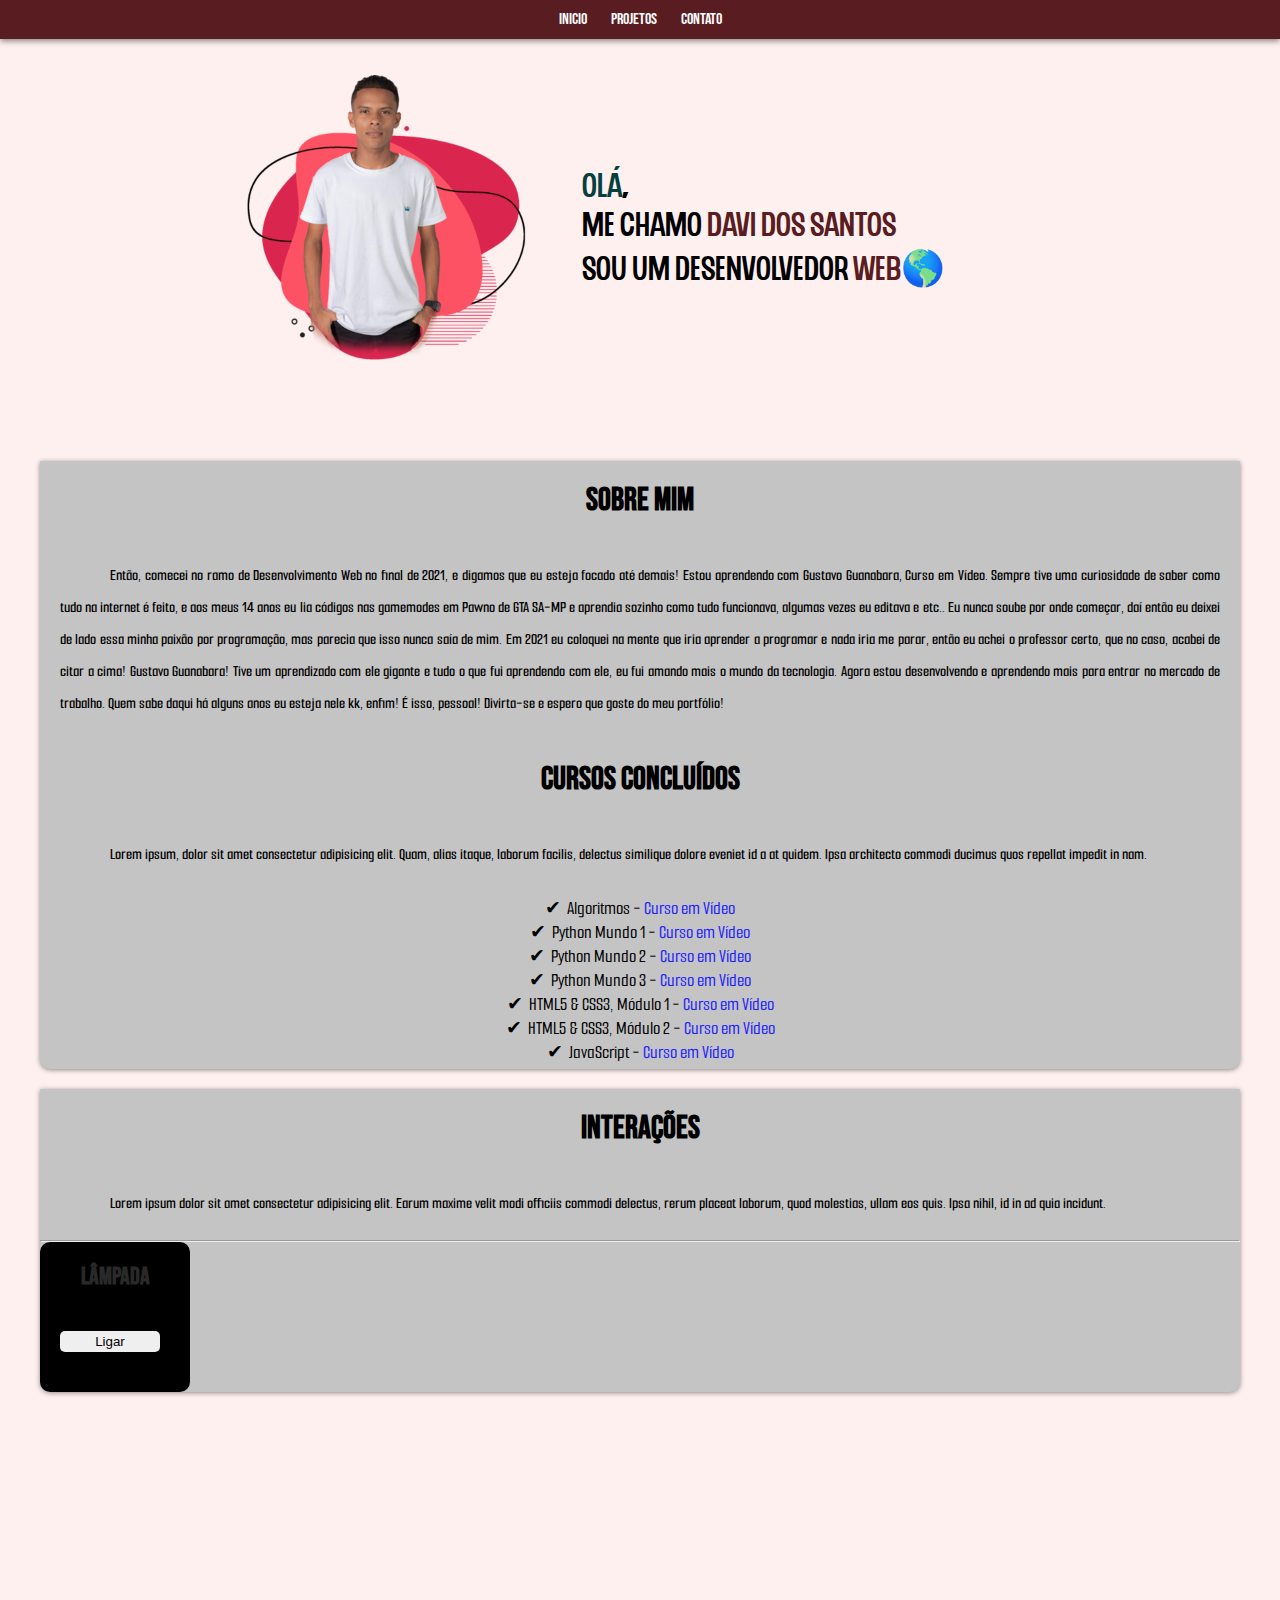
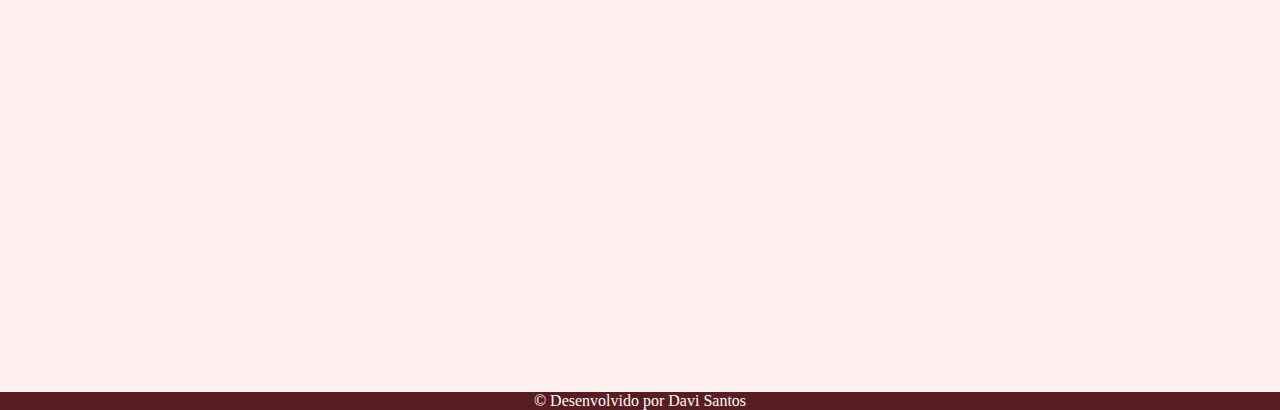
==== index.html @ aa757c0f "Initial commit" ====
<!DOCTYPE html>
<html lang="pt-br">
<head>
    <meta charset="UTF-8">
    <meta http-equiv="X-UA-Compatible" content="IE=edge">
    <meta name="viewport" content="width=device-width, initial-scale=1.0">
    <title>Inicio</title>
    <link rel="stylesheet" href="css/style.css">
</head>
<body>
    <header>
        <nav>
            <a href="#">Inicio</a>
            <a href="#">Projetos</a>
            <a href="#">Contato</a>
        </nav>
    </header>
    <main>
        <section>
            <img src="imgs/foto-280.png" alt="Minha Foto" id="imagem">
            <h1 class="titulo">
                <span>Olá</span>, <br>Me chamo <span class="meunome">Davi dos Santos</span><br>Sou um Desenvolvedor <span class="nomeweb">Web</span>&#x1F30E
            </h1>
        </section>
        <article>
            <h2>Sobre Mim</h2>
            <p>Então, comecei no ramo de Desenvolvimento Web no final de 2021, e digamos que eu esteja focado até demais!
                Estou aprendendo com Gustavo Guanabara, Curso em Vídeo. Sempre tive uma curiosidade de saber como tudo na internet é feito, e aos meus 14 anos eu lia códigos nas gamemodes em Pawno de GTA SA-MP e aprendia sozinho como tudo funcionava, algumas vezes eu editava e etc.. Eu nunca soube por onde começar, daí então eu deixei de lado essa minha paixão por programação, mas parecia que isso nunca saía de mim. Em 2021 eu coloquei na mente que iria aprender a programar e nada iria me parar, então eu achei o professor certo, que no caso, acabei de citar a cima! Gustavo Guanabara! Tive um aprendizado com ele gigante e tudo o que fui aprendendo com ele, eu fui amando mais o mundo da tecnologia. Agora estou desenvolvendo e aprendendo mais para entrar no mercado de trabalho. Quem sabe daqui há alguns anos eu esteja nele kk, enfim! É isso, pessoal! Divirta-se e espero que goste do meu portfólio! 
            </p>
            <aside>
                <h2>Cursos Concluídos</h2>
                <p>Lorem ipsum, dolor sit amet consectetur adipisicing elit. Quam, alias itaque, laborum facilis, delectus similique dolore eveniet id a at quidem. Ipsa architecto commodi ducimus quos repellat impedit in nam.</p>
                <ul>
                    <li>Algoritmos - <a href="https://www.cursoemvideo.com/" target="_blank" rel="external" class="linkcurso">Curso em Vídeo</a></li>
                    <li>Python Mundo 1 - <a href="https://www.cursoemvideo.com/" target="_blank" rel="external" class="linkcurso">Curso em Vídeo</a></li>
                    <li>Python Mundo 2 - <a href="https://www.cursoemvideo.com/" target="_blank" rel="external" class="linkcurso">Curso em Vídeo</a></li>
                    <li>Python Mundo 3 - <a href="https://www.cursoemvideo.com/" target="_blank" rel="external" class="linkcurso">Curso em Vídeo</a></li>
                    <li>HTML5 & CSS3, Módulo 1 - <a href="https://www.cursoemvideo.com/" target="_blank" rel="external" class="linkcurso">Curso em Vídeo</a></li>
                    <li>HTML5 & CSS3, Módulo 2 - <a href="https://www.cursoemvideo.com/" target="_blank" rel="external" class="linkcurso">Curso em Vídeo</a></li>
                    <li>JavaScript - <a href="https://www.cursoemvideo.com/" target="_blank" rel="external" class="linkcurso">Curso em Vídeo</a></li>
                </ul>
            </aside>
        </article>
        <article class="interacao">
            <h2>Interações</h2>
            <p>Lorem ipsum dolor sit amet consectetur adipisicing elit. Earum maxime velit modi officiis commodi delectus, rerum placeat laborum, quod molestias, ullam eos quis. Ipsa nihil, id in ad quia incidunt.</p>
            <hr>
            <div class="int1" id="int1">
                <h3>Lâmpada</h3>
                <input type="button" value="Ligar" onclick="onoff()">
            </div>
        </article>
    </main>
    <footer>
        <p>&copy; Desenvolvido por Davi Santos</p>
    </footer>
    <script src="code/script.js"></script>
</body>
</html>
---- css/style.css ----
@charset "UTF-8";

@import url('https://fonts.googleapis.com/css2?family=Bebas+Neue&display=swap');

@font-face {
    font-family: 'Chedros';
    src: url('/fonts/chedros.ttf') format('truetype');
}

@font-face {
    font-family: 'Smooch';
    src: url('/fonts/SmoochSans-VariableFont_wght.ttf') format('truetype');
}

:root {

    --cor0: #044040;
    --cor1: #8C1F28;
    --cor2: #591C21;
    --cor3: #D92525;
    /* Fontes */
    --fonte-padrao: Arial, sans-serif;
    --fonte-dif: 'Smooch', Arial, sans-serif;
    --fonte-destaque: 'Bebas Neue', cursive, Arial, sans-serif;
}

* {
    margin: 0px;
    padding: 0px;
}

body {
    background-color: #fff0f0;
}

header {
    background-color: var(--cor2);
    padding: 10px;
    box-shadow: 0px 2px 6px rgba(0, 0, 0, 0.466);
}

header > nav {
   text-align: center;
}

header > nav > a {
    font-family: Bebas Neue;
    font-weight: normal;
    color: white;
    text-decoration: none;
    margin: 10px;
    transition-duration: 0.8s;
}

header > nav > a:hover {
    color: #ffeaec;
    border-radius: 5px;
    padding: 4px;
}

section {
    min-width: 300px;
    max-width: 800px;
    margin: auto;
    margin-top: 30px;
    margin-bottom: 120px;
}


#imagem {
    float: left;
    border: transparent thin solid;
    padding: 5px;
    max-width: 500px;
}

main h1 {
    font-family: Chedros, Arial, Helvetica, sans-serif;
    font-weight: normal;
    font-size: 2.2em;
    margin-top: 50px;
    padding: 50px;
}

.meunome {
    color: var(--cor2);
}

section > h1 > span {
    color: #044040;
}

.nomeweb {
    color: var(--cor2);
}

.titulo {
    display: inline-block;
}

main > article {
    background-color: #C4C4C4;
    min-width: 300px;
    max-width: 1200px;
    margin: auto;
    border-radius: 0px 0px 10px 10px;
    box-shadow: 0px 1px 5px rgba(0, 0, 0, 0.445);
}

main h2 {
    font-family: var(--fonte-destaque);
    font-size: 2em;
    padding: 20px;
    text-align: center;
}

main h3 {
    font-family: var(--fonte-destaque);
    font-size: 1.5em;
    padding: 20px;
    text-align: center;
}

main p {
    font-family: var(--fonte-dif);
    color: black;
    text-align: justify;
    padding: 20px;
    text-indent: 50px;
    font-size: 1em;
    font-weight: 600;
    line-height: 2em;
}

main ul {
    list-style-type: '\2714\00A0\00A0';
    list-style-position: inside;
    text-align: justify;
    text-align: center;
    padding: 5px;
    columns: 1;
    font-family: var(--fonte-dif);
    font-size: 1.2em;
    font-weight: 500;
}

.linkcurso {
    text-decoration: none;
    color: #2222FF;
}

.linkcurso:hover {
    color: #044040;
}

.interacao {
    margin-top: 20px;
}

.int1 {
    display: inline-block;
    background-color: black;
    width: 150px;
    height: 150px;
    border-radius: 10px;
}

.int1 > h3 {
    color: rgb(41, 41, 41);
}

.int1 > input {
    width: 100px;
    margin: 20px;
    padding: 3px;
    border-style: hidden;
    border-radius: 5px;
    box-shadow: 1px 1px 5px rgba(0, 0, 0, 0.425);
}

footer {
    color: white;
    text-align: center;
    margin-top: 600px;
    background-color: var(--cor2);
}
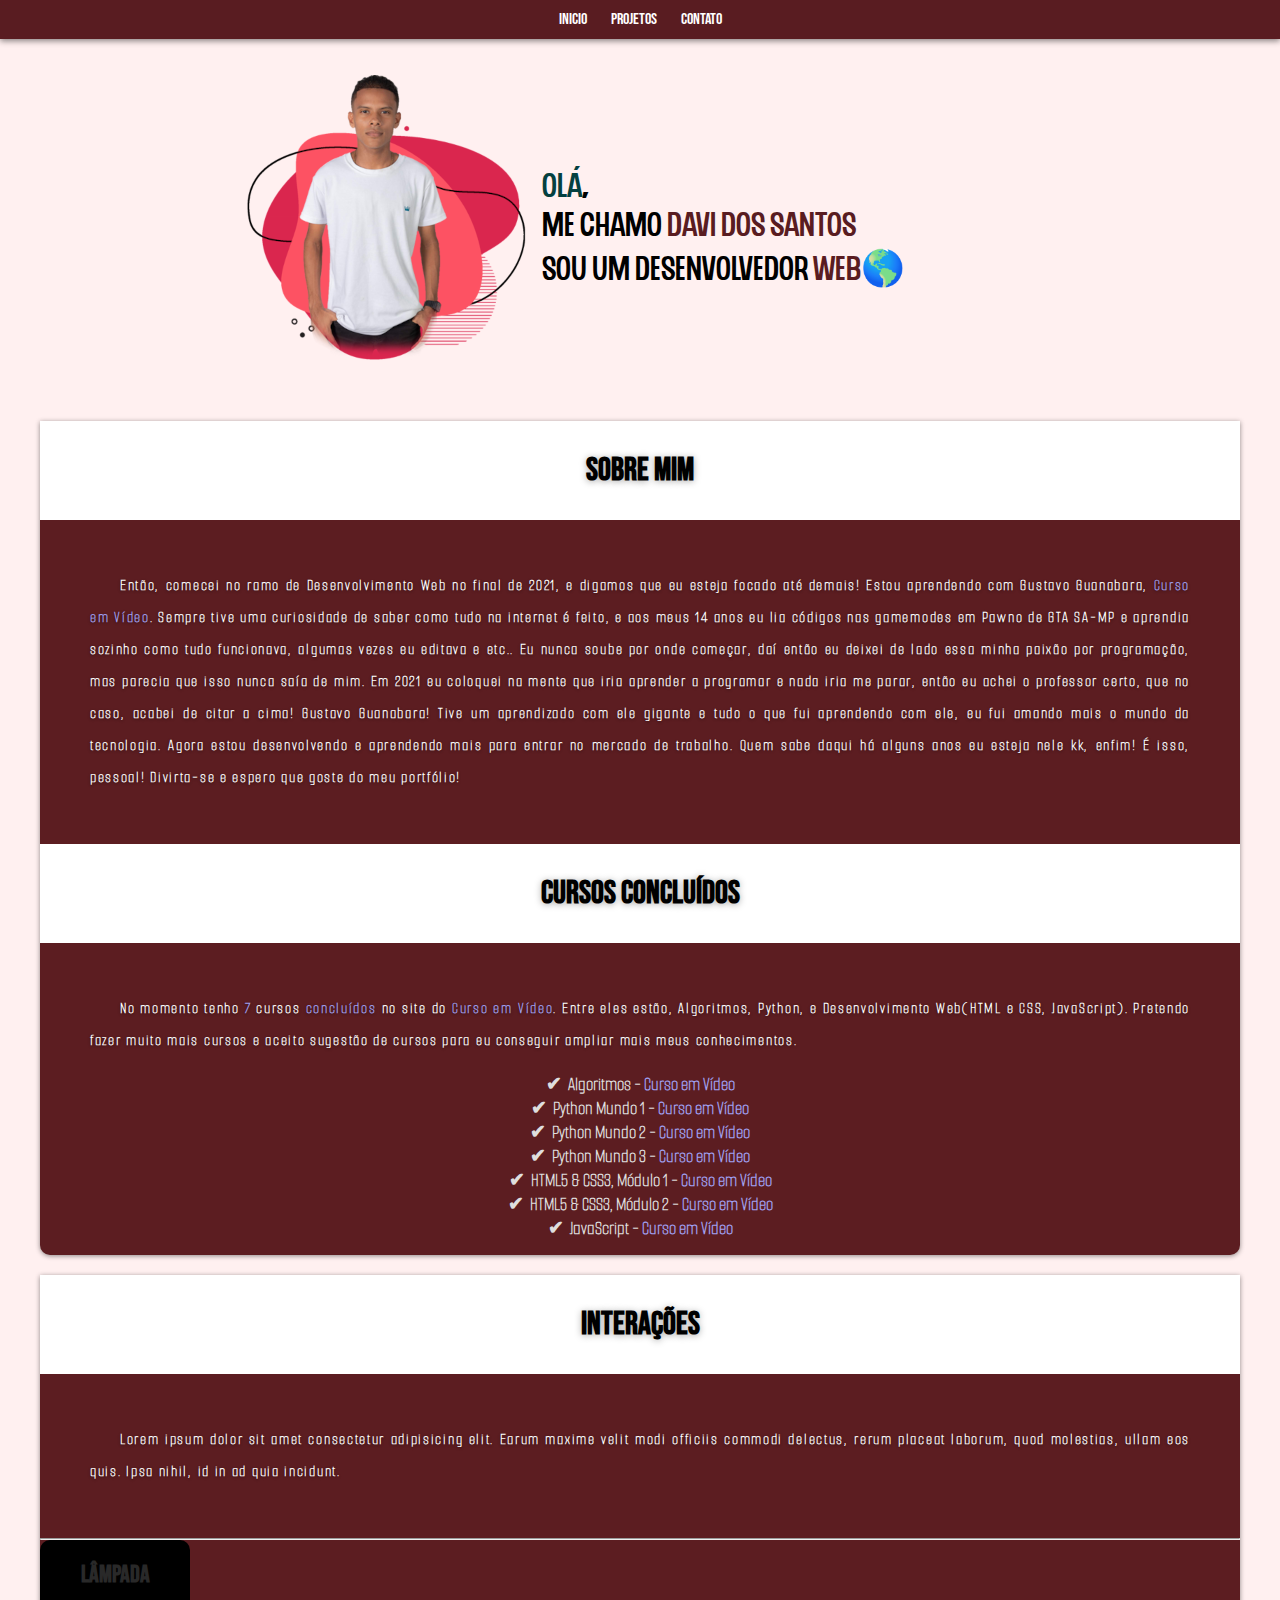
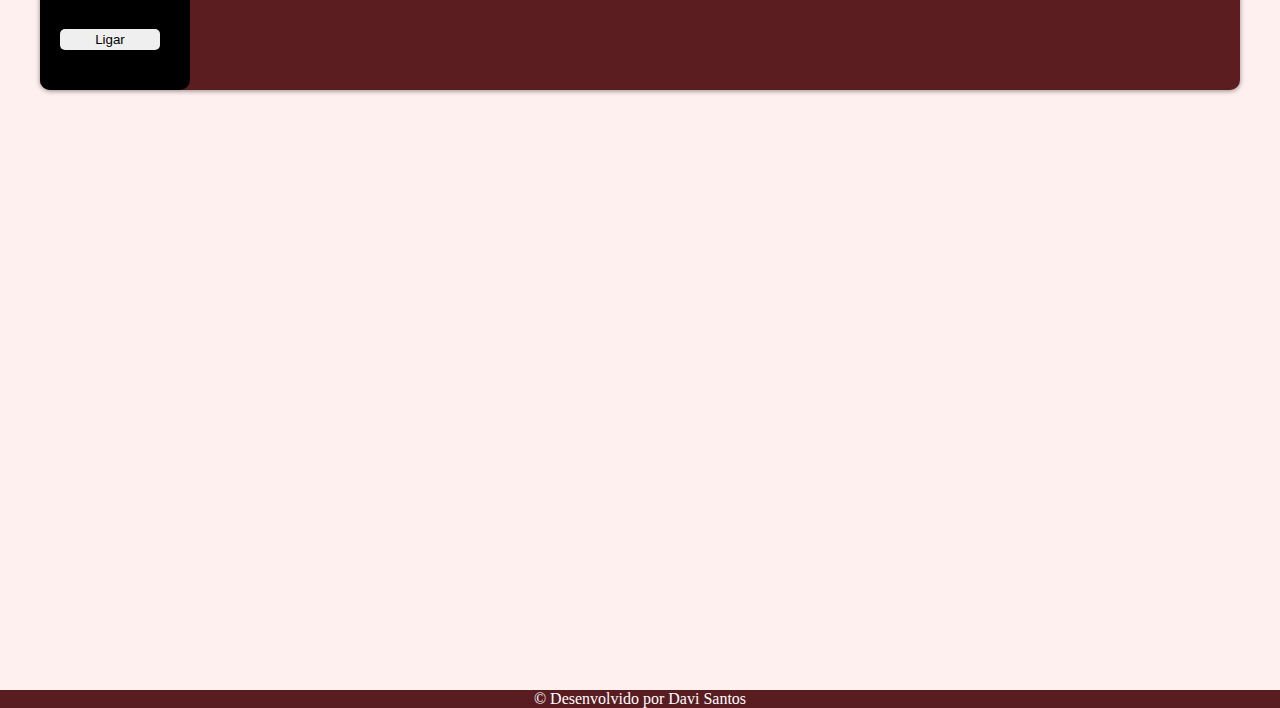
==== commit 4fcf6eb8: "correção 0.3" ====
--- a/index.html
+++ b/index.html
@@ -24,12 +24,12 @@
         </section>
         <article>
             <h2>Sobre Mim</h2>
-            <p>Então, comecei no ramo de Desenvolvimento Web no final de 2021, e digamos que eu esteja focado até demais!
-                Estou aprendendo com Gustavo Guanabara, Curso em Vídeo. Sempre tive uma curiosidade de saber como tudo na internet é feito, e aos meus 14 anos eu lia códigos nas gamemodes em Pawno de GTA SA-MP e aprendia sozinho como tudo funcionava, algumas vezes eu editava e etc.. Eu nunca soube por onde começar, daí então eu deixei de lado essa minha paixão por programação, mas parecia que isso nunca saía de mim. Em 2021 eu coloquei na mente que iria aprender a programar e nada iria me parar, então eu achei o professor certo, que no caso, acabei de citar a cima! Gustavo Guanabara! Tive um aprendizado com ele gigante e tudo o que fui aprendendo com ele, eu fui amando mais o mundo da tecnologia. Agora estou desenvolvendo e aprendendo mais para entrar no mercado de trabalho. Quem sabe daqui há alguns anos eu esteja nele kk, enfim! É isso, pessoal! Divirta-se e espero que goste do meu portfólio! 
+            <p>Então, comecei no ramo de <span>Desenvolvimento Web</span> no final de 2021, e digamos que eu esteja focado até demais!
+                Estou aprendendo com Gustavo Guanabara, <a href="https://www.cursoemvideo.com/" target="_blank" rel="external" class="linkcurso">Curso em Vídeo</a>. Sempre tive uma curiosidade de saber como tudo na internet é feito, e aos meus 14 anos eu lia códigos nas gamemodes em Pawno de GTA SA-MP e aprendia sozinho como tudo funcionava, algumas vezes eu editava e etc.. Eu nunca soube por onde começar, daí então eu deixei de lado essa minha paixão por programação, mas parecia que isso nunca saía de mim. Em 2021 eu coloquei na mente que iria aprender a programar e nada iria me parar, então eu achei o professor certo, que no caso, acabei de citar a cima! Gustavo Guanabara! Tive um aprendizado com ele gigante e tudo o que fui aprendendo com ele, eu fui amando mais o mundo da tecnologia. Agora estou desenvolvendo e aprendendo mais para entrar no mercado de trabalho. Quem sabe daqui há alguns anos eu esteja nele kk, enfim! É isso, pessoal! Divirta-se e espero que goste do meu portfólio! 
             </p>
             <aside>
                 <h2>Cursos Concluídos</h2>
-                <p>Lorem ipsum, dolor sit amet consectetur adipisicing elit. Quam, alias itaque, laborum facilis, delectus similique dolore eveniet id a at quidem. Ipsa architecto commodi ducimus quos repellat impedit in nam.</p>
+                <p>No momento tenho <span>7</span> cursos <span>concluídos</span> no site do <a href="https://www.cursoemvideo.com/" target="_blank" rel="external">Curso em Vídeo</a>. Entre eles estão, Algoritmos, Python, e Desenvolvimento Web(HTML e CSS, JavaScript). Pretendo fazer muito mais cursos e aceito sugestão de cursos para eu conseguir ampliar mais meus conhecimentos.</p>
                 <ul>
                     <li>Algoritmos - <a href="https://www.cursoemvideo.com/" target="_blank" rel="external" class="linkcurso">Curso em Vídeo</a></li>
                     <li>Python Mundo 1 - <a href="https://www.cursoemvideo.com/" target="_blank" rel="external" class="linkcurso">Curso em Vídeo</a></li>
--- a/css/style.css
+++ b/css/style.css
@@ -4,12 +4,12 @@
 
 @font-face {
     font-family: 'Chedros';
-    src: url('/fonts/chedros.ttf') format('truetype');
+    src: url('../fonts/chedros.ttf') format('truetype');
 }
 
 @font-face {
     font-family: 'Smooch';
-    src: url('/fonts/SmoochSans-VariableFont_wght.ttf') format('truetype');
+    src: url('../fonts/SmoochSans-VariableFont_wght.otf') format('opentype');
 }
 
 :root {
@@ -75,11 +75,11 @@
 }
 
 main h1 {
-    font-family: Chedros, Arial, Helvetica, sans-serif;
+    font-family: 'Chedros', Arial, Helvetica, sans-serif;
     font-weight: normal;
     font-size: 2.2em;
-    margin-top: 50px;
-    padding: 50px;
+    margin-top: 90px;
+    padding: 10px;
 }
 
 .meunome {
@@ -99,7 +99,7 @@
 }
 
 main > article {
-    background-color: #C4C4C4;
+    background-color: #5c1d21;
     min-width: 300px;
     max-width: 1200px;
     margin: auto;
@@ -108,10 +108,13 @@
 }
 
 main h2 {
+    color: black;
+    background-color: white;
     font-family: var(--fonte-destaque);
     font-size: 2em;
-    padding: 20px;
-    text-align: center;
+    padding: 30px;
+    text-align: center;
+    text-shadow: 0px 1px 7px rgba(0, 0, 0, 0.342);
 }
 
 main h3 {
@@ -123,34 +126,46 @@
 
 main p {
     font-family: var(--fonte-dif);
-    color: black;
+    color: rgb(255, 255, 255);
     text-align: justify;
-    padding: 20px;
-    text-indent: 50px;
+    padding: 50px;
+    text-indent: 30px;
+    letter-spacing: 1.7px;
     font-size: 1em;
-    font-weight: 600;
+    font-weight: 800;
     line-height: 2em;
+    text-shadow: 0px 1px 3px rgba(0, 0, 0, 0.466);
+}
+
+aside a {
+    text-decoration: none;
+    color: #a0a0f0;
+}
+
+aside span {
+    color: #a0a0f0;
 }
 
 main ul {
+    color: #dfdede;
     list-style-type: '\2714\00A0\00A0';
     list-style-position: inside;
-    text-align: justify;
-    text-align: center;
-    padding: 5px;
-    columns: 1;
+    text-align: center;
+    margin: -50px 0px 0px 0px;
     font-family: var(--fonte-dif);
     font-size: 1.2em;
-    font-weight: 500;
+    font-weight: 600;
+    padding: 15px;
+    columns: 1;
 }
 
 .linkcurso {
     text-decoration: none;
-    color: #2222FF;
+    color: #a0a0f0;
 }
 
 .linkcurso:hover {
-    color: #044040;
+    color: #ffffff;
 }
 
 .interacao {
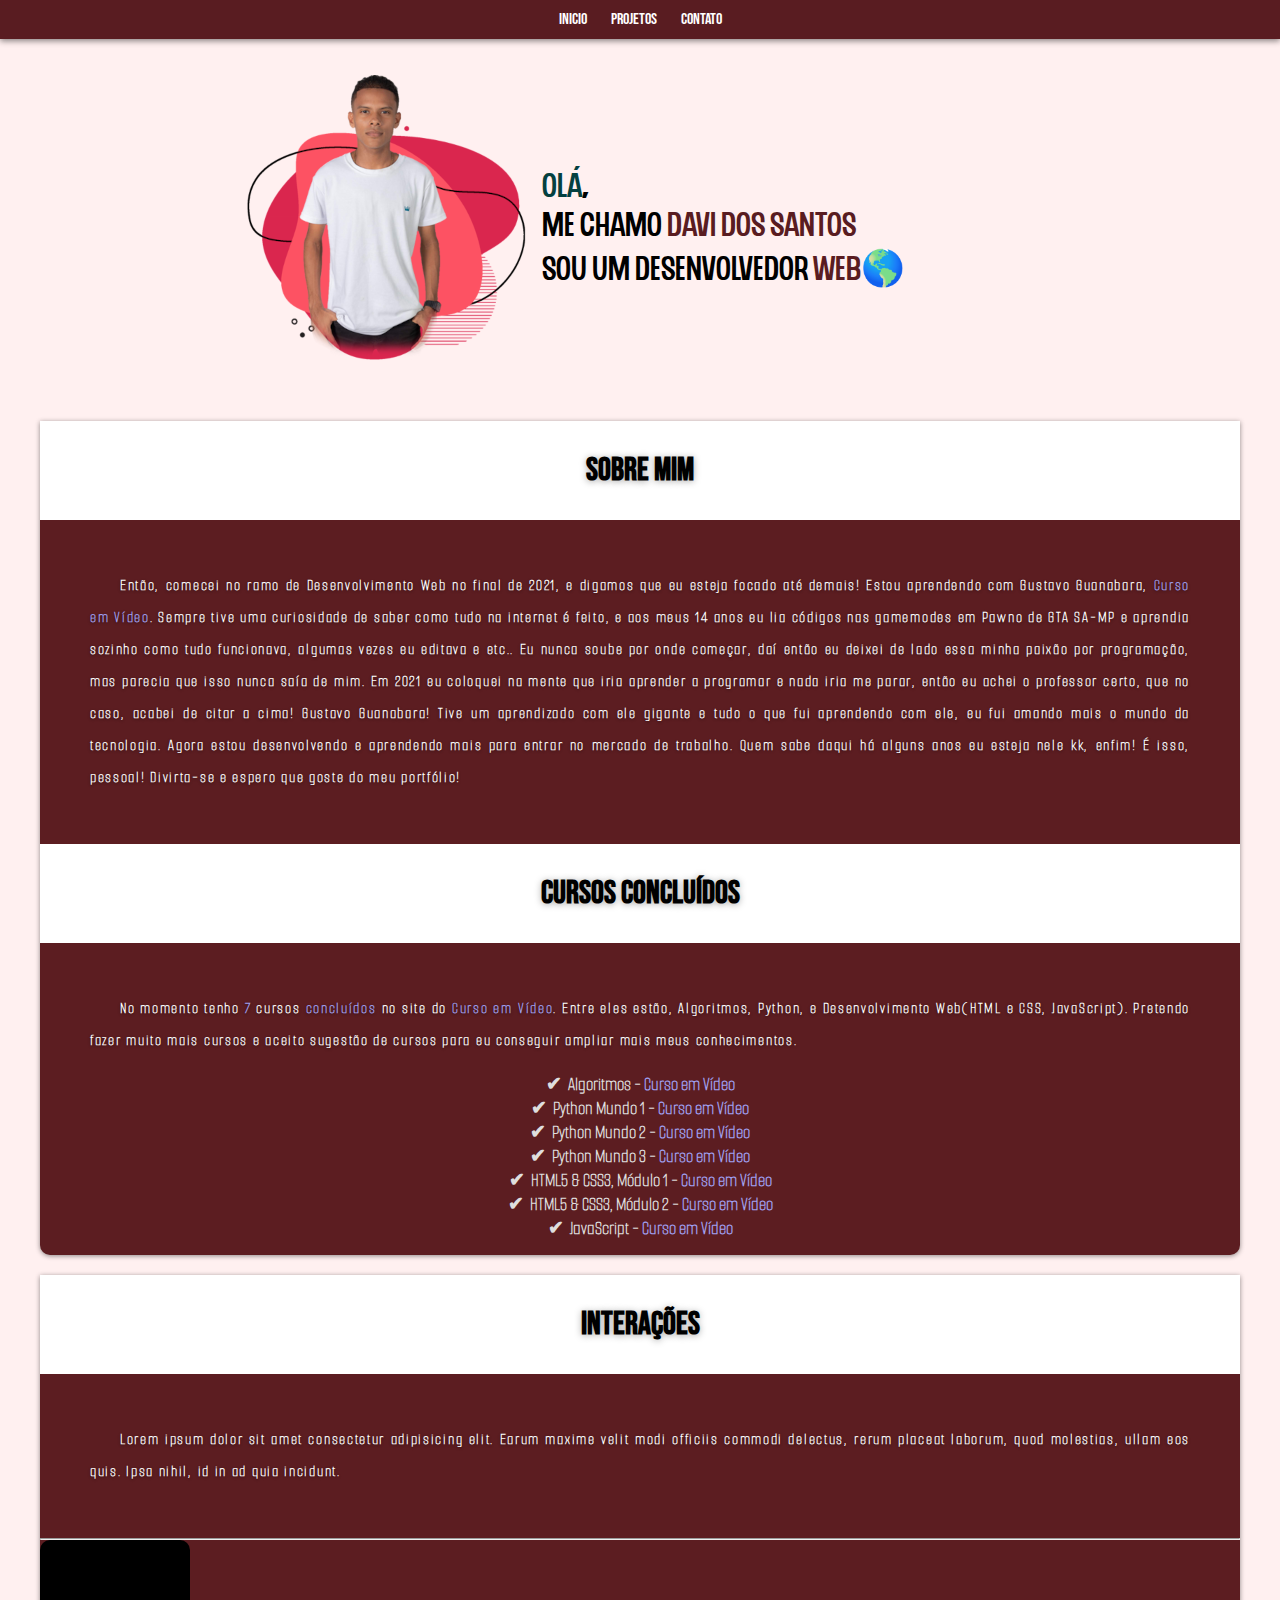
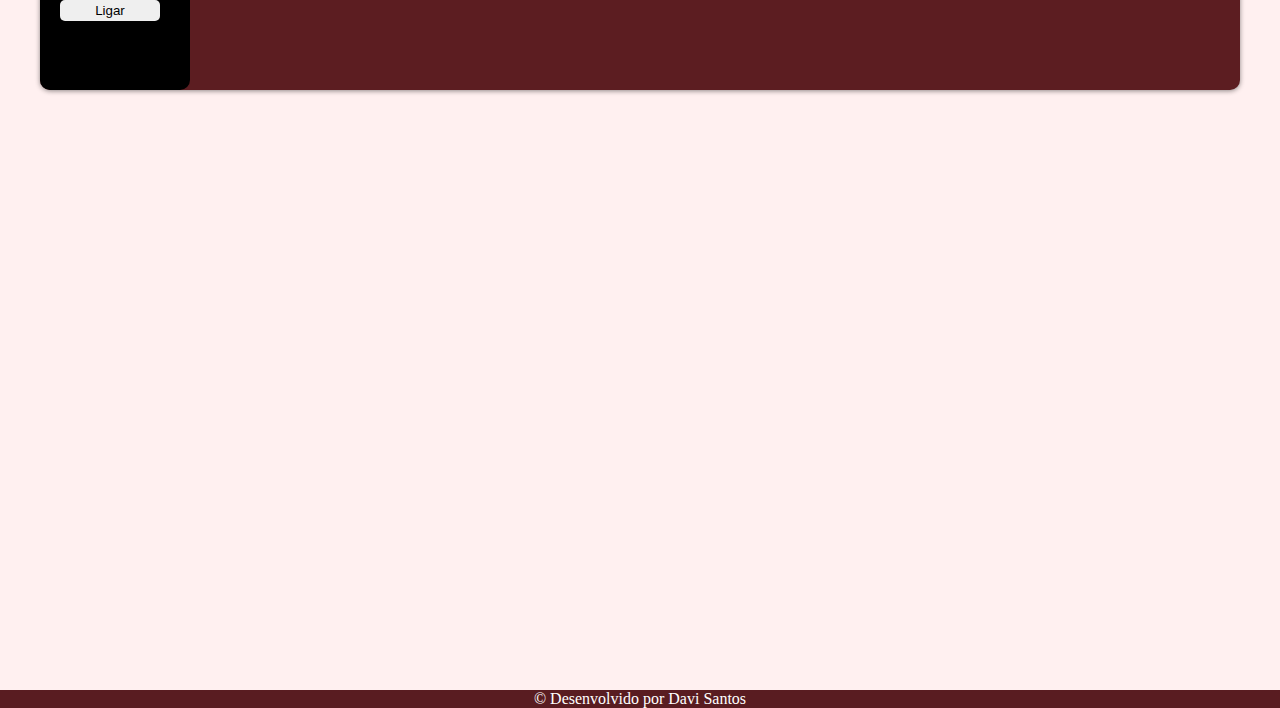
==== commit 545d1957: "correção 0.5" ====
--- a/index.html
+++ b/index.html
@@ -46,8 +46,8 @@
             <p>Lorem ipsum dolor sit amet consectetur adipisicing elit. Earum maxime velit modi officiis commodi delectus, rerum placeat laborum, quod molestias, ullam eos quis. Ipsa nihil, id in ad quia incidunt.</p>
             <hr>
             <div class="int1" id="int1">
-                <h3>Lâmpada</h3>
-                <input type="button" value="Ligar" onclick="onoff()">
+                <h3 id="status"></h3>
+                <input type="button" value="Ligar" onclick="onoff()" id="botaol">
             </div>
         </article>
     </main>
--- a/css/style.css
+++ b/css/style.css
@@ -178,6 +178,7 @@
     width: 150px;
     height: 150px;
     border-radius: 10px;
+    transition-duration: 0.7s;
 }
 
 .int1 > h3 {
@@ -193,6 +194,11 @@
     box-shadow: 1px 1px 5px rgba(0, 0, 0, 0.425);
 }
 
+.cliquesd {
+    text-align: center;
+    font-size: 1px;
+}
+
 footer {
     color: white;
     text-align: center;
